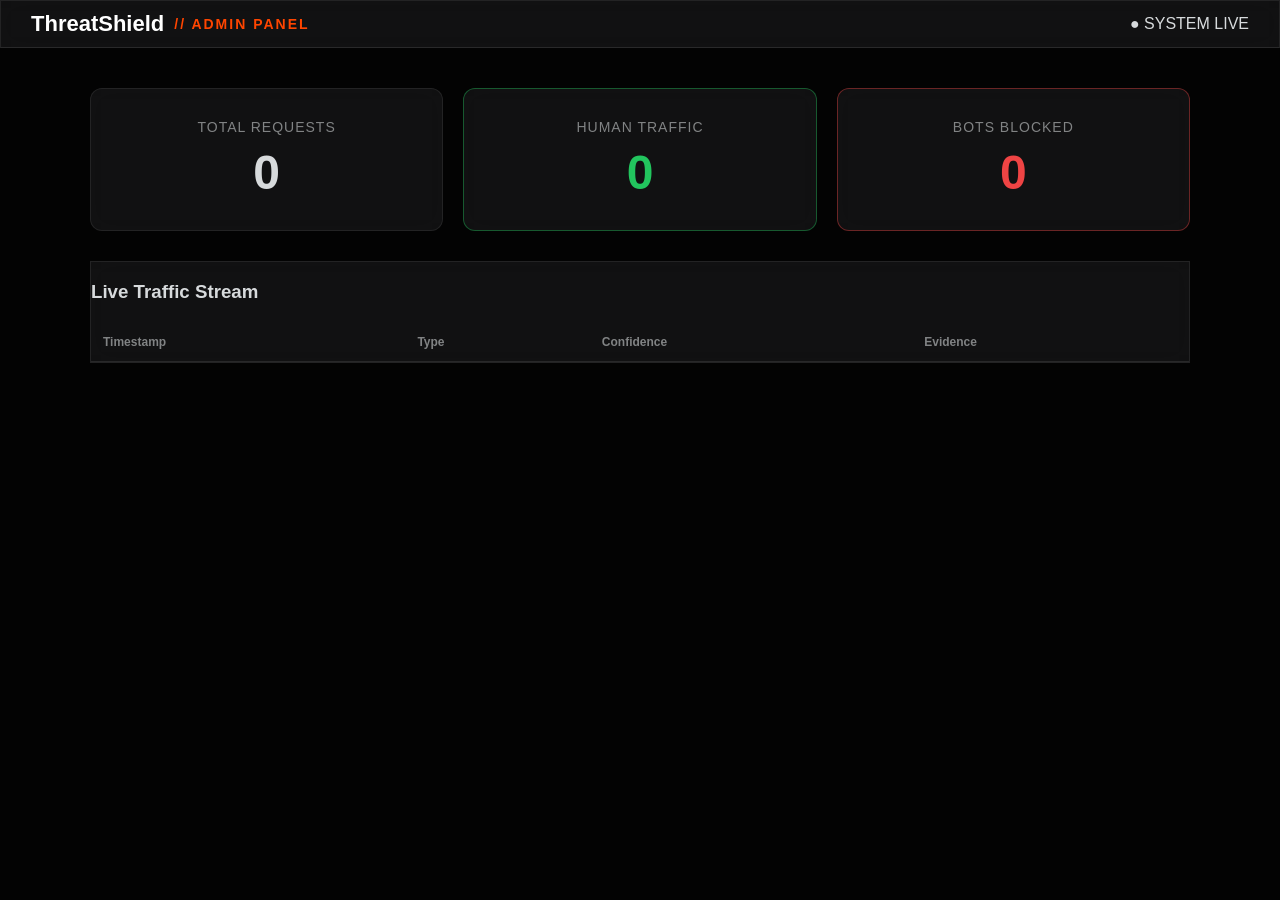
==== llm-azing/frontend/admin.html @ 0bb0c406 "Add files via upload" ====
<!doctype html>
<html lang="en">
  <head>
    <meta charset="UTF-8" />
    <meta name="viewport" content="width=device-width, initial-scale=1.0" />
    <title>ThreatShield Admin | Traffic Monitor</title>
    <link rel="stylesheet" href="style.css" />
  </head>
  <body class="admin-body">
    <nav class="navbar glass-panel">
      <div class="logo">ThreatShield <span>// ADMIN PANEL</span></div>
      <div class="status-indicator">● SYSTEM LIVE</div>
    </nav>

    <div class="admin-container">
      <div class="stats-grid">
        <div class="stat-card glass-panel">
          <div class="stat-label">Total Requests</div>
          <div class="stat-value" id="total-req">0</div>
        </div>
        <div class="stat-card glass-panel border-green">
          <div class="stat-label">Human Traffic</div>
          <div class="stat-value text-green" id="human-req">0</div>
        </div>
        <div class="stat-card glass-panel border-red">
          <div class="stat-label">Bots Blocked</div>
          <div class="stat-value text-red" id="bot-req">0</div>
        </div>
      </div>

      <div class="log-section glass-panel">
        <h3>Live Traffic Stream</h3>
        <table class="log-table">
          <thead>
            <tr>
              <th>Timestamp</th>
              <th>Type</th>
              <th>Confidence</th>
              <th>Evidence</th>
            </tr>
          </thead>
          <tbody id="log-body"></tbody>
        </table>
      </div>
    </div>

    <script>
      async function updateDashboard() {
        try {
          // Use 127.0.0.1 if localhost isn't resolving correctly
          const response = await fetch("http://127.0.0.1:8000/stats");
          if (!response.ok) throw new Error("Backend response not OK");

          const data = await response.json();
          console.log("Stats received:", data); // Check your browser console (F12) for this!

          document.getElementById("total-req").innerText = data.total;
          document.getElementById("human-req").innerText = data.humans;
          document.getElementById("bot-req").innerText = data.bots;

          const tbody = document.getElementById("log-body");
          tbody.innerHTML = "";

          // Show the 10 most recent attacks
          data.history
            .slice(-10)
            .reverse()
            .forEach((entry) => {
              const row = document.createElement("tr");
              const statusClass = entry.is_bot ? "text-red" : "text-green";
              const typeLabel = entry.is_bot ? "🤖 BOT" : "👤 HUMAN";

              row.innerHTML = `
                <td>${entry.time}</td>
                <td class="${statusClass} font-bold">${typeLabel}</td>
                <td>${entry.confidence}%</td>
                <td class="font-mono text-small">${entry.reason}</td>
            `;
              tbody.appendChild(row);
            });
        } catch (e) {
          console.error("Dashboard Sync Error:", e);
          document.getElementById("status-text").innerText =
            "OFFLINE: Check Backend";
        }
      }

      // Auto-refresh every 2 seconds
      setInterval(updateDashboard, 2000);
      updateDashboard();
    </script>
  </body>
</html>
---- llm-azing/frontend/style.css ----
/* Core Styling & Video Background */
body {
  font-family: "Segoe UI", Roboto, Helvetica, Arial, sans-serif;
  margin: 0;
  color: #d7dadc;
  overflow-x: hidden;
  background-color: #030303; /* Fallback */
}

.video-background {
  position: fixed;
  top: 0;
  left: 0;
  width: 100vw;
  height: 100vh;
  z-index: -2;
}
.video-background video {
  width: 100%;
  height: 100%;
  object-fit: cover;
  opacity: 0.6;
}
.video-overlay {
  position: fixed;
  top: 0;
  left: 0;
  width: 100vw;
  height: 100vh;
  background: radial-gradient(
    circle,
    rgba(10, 10, 15, 0.7) 0%,
    rgba(3, 3, 3, 0.95) 100%
  );
  z-index: -1;
}

/* Glassmorphism Classes */
.glass-panel {
  background: rgba(26, 26, 27, 0.65);
  backdrop-filter: blur(12px);
  -webkit-backdrop-filter: blur(12px);
  border: 1px solid rgba(255, 255, 255, 0.08);
}

/* Navbar */
.navbar {
  display: flex;
  justify-content: space-between;
  align-items: center;
  padding: 10px 30px;
  position: sticky;
  top: 0;
  z-index: 100;
  border-bottom: 1px solid rgba(255, 255, 255, 0.1);
}
.logo {
  font-size: 22px;
  font-weight: 800;
  display: flex;
  align-items: center;
  gap: 10px;
  color: #fff;
}
.logo-icon {
  width: 30px;
  height: 30px;
  background: #ff4500;
  border-radius: 50%;
  box-shadow: 0 0 15px #ff4500;
}
.logo span {
  color: #ff4500;
  font-size: 14px;
  font-weight: bold;
  text-transform: uppercase;
  letter-spacing: 2px;
}
.search-bar {
  width: 40%;
  padding: 10px 20px;
  border-radius: 20px;
  border: 1px solid #343536;
  background: rgba(39, 39, 41, 0.8);
  color: white;
  outline: none;
  transition: 0.3s;
}
.search-bar:focus {
  background: #272729;
  border-color: #d7dadc;
  box-shadow: 0 0 15px rgba(255, 255, 255, 0.1);
}
.user-profile {
  background: #ff4500;
  color: white;
  padding: 8px 16px;
  border-radius: 20px;
  font-weight: bold;
  font-size: 14px;
}

/* Layout */
.layout {
  display: flex;
  max-width: 1100px;
  margin: 30px auto;
  gap: 25px;
  padding: 0 20px;
}

/* Main Feed & Posts */
.feed {
  flex-grow: 1;
  display: flex;
  flex-direction: column;
  gap: 15px;
}
.post {
  display: flex;
  border-radius: 6px;
  overflow: hidden;
  transition:
    transform 0.2s,
    box-shadow 0.2s;
}
.post:hover {
  border-color: rgba(255, 255, 255, 0.2);
  transform: translateY(-2px);
  box-shadow: 0 10px 20px rgba(0, 0, 0, 0.5);
}

.vote-column {
  background: rgba(10, 10, 10, 0.4);
  width: 45px;
  padding: 15px 5px;
  display: flex;
  flex-direction: column;
  align-items: center;
  gap: 5px;
  font-weight: bold;
}
.upvote {
  color: #818384;
  cursor: pointer;
  transition: 0.2s;
  font-size: 18px;
}
.upvote:hover {
  color: #ff4500;
  text-shadow: 0 0 10px #ff4500;
}
.downvote {
  color: #818384;
  cursor: pointer;
  transition: 0.2s;
  font-size: 18px;
}
.downvote:hover {
  color: #7193ff;
  text-shadow: 0 0 10px #7193ff;
}
.score {
  font-size: 14px;
  color: #d7dadc;
}

.post-content {
  padding: 15px;
  width: 100%;
}
.post-meta {
  font-size: 12px;
  color: #818384;
  margin-bottom: 8px;
}
.post-title {
  font-size: 20px;
  margin: 0 0 10px 0;
  font-weight: 600;
  color: #fff;
}
.post-snippet {
  font-size: 14px;
  color: #d7dadc;
  line-height: 1.5;
  margin-bottom: 15px;
}

/* Interactive Trap Button */
.load-more-btn {
  background: transparent;
  border: 1px solid #d7dadc;
  color: #d7dadc;
  padding: 8px 16px;
  border-radius: 20px;
  font-weight: bold;
  cursor: pointer;
  transition: 0.3s;
}
.load-more-btn:hover {
  background: #d7dadc;
  color: #1a1a1b;
}
.load-more-btn:disabled {
  background: #ef4444;
  border-color: #ef4444;
  color: white;
  cursor: not-allowed;
  opacity: 0.8;
}

/* Right Sidebar (Telemetry) */
.sidebar {
  width: 320px;
  flex-shrink: 0;
  border-radius: 6px;
  padding: 20px;
  height: fit-content;
  position: sticky;
  top: 80px;
  box-shadow: 0 10px 30px rgba(0, 0, 0, 0.5);
}
.sidebar-header {
  font-size: 16px;
  font-weight: bold;
  color: #fff;
  margin-bottom: 5px;
}
.sidebar-desc {
  font-size: 12px;
  color: #818384;
  margin-bottom: 20px;
  border-bottom: 1px solid rgba(255, 255, 255, 0.1);
  padding-bottom: 15px;
}

.metric-box {
  display: flex;
  justify-content: space-between;
  background: rgba(0, 0, 0, 0.3);
  padding: 10px;
  border-radius: 4px;
  margin-bottom: 8px;
  border: 1px solid rgba(255, 255, 255, 0.05);
}
.metric-label {
  font-size: 13px;
  color: #818384;
}
.metric-value {
  font-size: 13px;
  font-weight: bold;
  color: #38bdf8;
  font-family: monospace;
}

.status-box {
  margin-top: 20px;
  padding: 15px;
  border-radius: 4px;
  background: rgba(0, 0, 0, 0.5);
  text-align: center;
  border: 1px solid #38bdf8;
  box-shadow: inset 0 0 15px rgba(56, 189, 248, 0.1);
  transition: 0.3s;
}
#status-text {
  font-size: 15px;
  font-weight: bold;
  color: #38bdf8;
}

/* Entrance Animation */
.slide-up {
  animation: slideUp 0.6s cubic-bezier(0.16, 1, 0.3, 1) forwards;
  opacity: 0;
  transform: translateY(20px);
}
@keyframes slideUp {
  to {
    opacity: 1;
    transform: translateY(0);
  }
}

/* =========================================
   NEW FEATURE: Live HUD Tracker
   ========================================= */
#live-tracker {
  position: fixed;
  top: 20px;
  right: 20px;
  z-index: 9999;
  padding: 15px;
  border-radius: 8px;
  font-family: "Courier New", Courier, monospace;
  font-size: 13px;
  color: #94a3b8;
  pointer-events: none;
  border: 1px solid rgba(239, 68, 68, 0.3);
  box-shadow: 0 0 20px rgba(239, 68, 68, 0.1);
}

.hud-title {
  color: #ef4444;
  font-weight: bold;
  margin-bottom: 8px;
  letter-spacing: 1px;
  animation: pulseRecording 1.5s infinite;
}

.hud-data {
  margin-bottom: 4px;
}
.hud-data span {
  color: #38bdf8;
  font-weight: bold;
}

@keyframes pulseRecording {
  0% {
    opacity: 1;
    text-shadow: 0 0 10px rgba(239, 68, 68, 0.8);
  }
  50% {
    opacity: 0.5;
    text-shadow: none;
  }
  100% {
    opacity: 1;
    text-shadow: 0 0 10px rgba(239, 68, 68, 0.8);
  }
}
/* Admin Dashboard Specifics */
.admin-container {
  max-width: 1100px;
  margin: 40px auto;
  padding: 0 20px;
}
.stats-grid {
  display: grid;
  grid-template-columns: repeat(3, 1fr);
  gap: 20px;
  margin-bottom: 30px;
}
.stat-card {
  padding: 30px;
  text-align: center;
  border-radius: 12px;
}
.stat-label {
  color: #818384;
  font-size: 14px;
  text-transform: uppercase;
  letter-spacing: 1px;
}
.stat-value {
  font-size: 48px;
  font-weight: 800;
  margin-top: 10px;
}

.log-table {
  width: 100%;
  border-collapse: collapse;
  margin-top: 20px;
}
.log-table th {
  text-align: left;
  padding: 12px;
  border-bottom: 1px solid rgba(255, 255, 255, 0.1);
  color: #818384;
  font-size: 12px;
}
.log-table td {
  padding: 12px;
  border-bottom: 1px solid rgba(255, 255, 255, 0.05);
  font-size: 14px;
}

.text-green {
  color: #22c55e !important;
}
.text-red {
  color: #ef4444 !important;
}
.border-green {
  border-color: rgba(34, 197, 94, 0.4) !important;
}
.border-red {
  border-color: rgba(239, 68, 68, 0.4) !important;
}
.font-bold {
  font-weight: bold;
}
.text-small {
  font-size: 11px;
  color: #94a3b8;
}
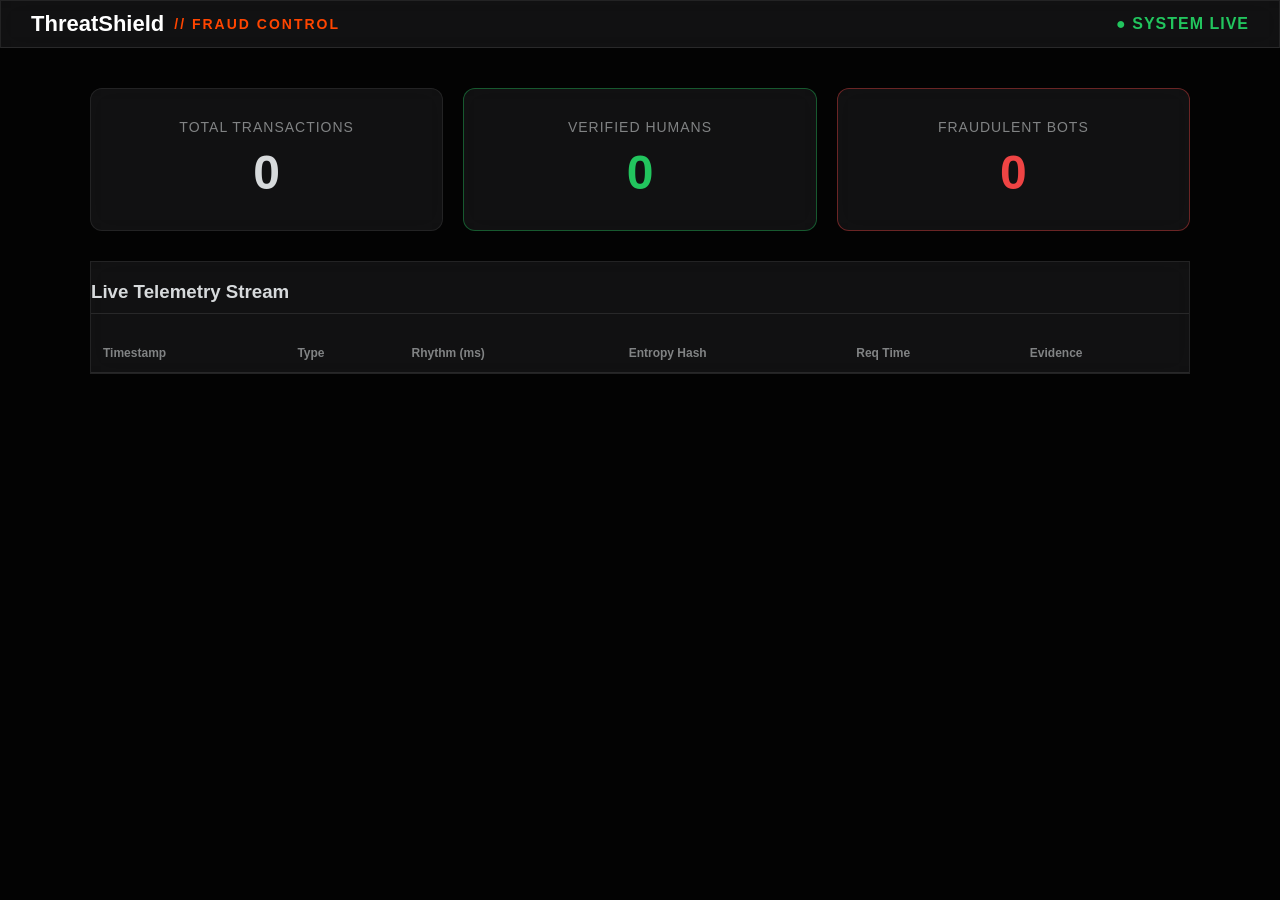
==== commit 5e5b9c1d: "Add files via upload" ====
--- a/llm-azing/frontend/admin.html
+++ b/llm-azing/frontend/admin.html
@@ -3,39 +3,41 @@
   <head>
     <meta charset="UTF-8" />
     <meta name="viewport" content="width=device-width, initial-scale=1.0" />
-    <title>ThreatShield Admin | Traffic Monitor</title>
+    <title>ThreatShield Admin | Fraud Monitor</title>
     <link rel="stylesheet" href="style.css" />
   </head>
   <body class="admin-body">
     <nav class="navbar glass-panel">
-      <div class="logo">ThreatShield <span>// ADMIN PANEL</span></div>
-      <div class="status-indicator">● SYSTEM LIVE</div>
+      <div class="logo">ThreatShield <span>// FRAUD CONTROL</span></div>
+      <div class="status-indicator" style="color:#22c55e; font-weight:bold; letter-spacing:1px;">● SYSTEM LIVE</div>
     </nav>
 
     <div class="admin-container">
       <div class="stats-grid">
         <div class="stat-card glass-panel">
-          <div class="stat-label">Total Requests</div>
+          <div class="stat-label">Total Transactions</div>
           <div class="stat-value" id="total-req">0</div>
         </div>
         <div class="stat-card glass-panel border-green">
-          <div class="stat-label">Human Traffic</div>
+          <div class="stat-label">Verified Humans</div>
           <div class="stat-value text-green" id="human-req">0</div>
         </div>
         <div class="stat-card glass-panel border-red">
-          <div class="stat-label">Bots Blocked</div>
+          <div class="stat-label">Fraudulent Bots</div>
           <div class="stat-value text-red" id="bot-req">0</div>
         </div>
       </div>
 
       <div class="log-section glass-panel">
-        <h3>Live Traffic Stream</h3>
+        <h3 style="border-bottom: 1px solid rgba(255,255,255,0.1); padding-bottom:10px;">Live Telemetry Stream</h3>
         <table class="log-table">
           <thead>
             <tr>
               <th>Timestamp</th>
               <th>Type</th>
-              <th>Confidence</th>
+              <th>Rhythm (ms)</th>
+              <th>Entropy Hash</th>
+              <th>Req Time</th>
               <th>Evidence</th>
             </tr>
           </thead>
@@ -47,47 +49,45 @@
     <script>
       async function updateDashboard() {
         try {
-          // Use 127.0.0.1 if localhost isn't resolving correctly
-          const response = await fetch("http://127.0.0.1:8000/stats");
-          if (!response.ok) throw new Error("Backend response not OK");
+            const response = await fetch('http://127.0.0.1:8000/stats');
+            if (!response.ok) throw new Error('Backend response not OK');
+            
+            const data = await response.json();
 
-          const data = await response.json();
-          console.log("Stats received:", data); // Check your browser console (F12) for this!
+            document.getElementById('total-req').innerText = data.total;
+            document.getElementById('human-req').innerText = data.humans;
+            document.getElementById('bot-req').innerText = data.bots;
 
-          document.getElementById("total-req").innerText = data.total;
-          document.getElementById("human-req").innerText = data.humans;
-          document.getElementById("bot-req").innerText = data.bots;
+            const tbody = document.getElementById('log-body');
+            tbody.innerHTML = ''; 
 
-          const tbody = document.getElementById("log-body");
-          tbody.innerHTML = "";
-
-          // Show the 10 most recent attacks
-          data.history
-            .slice(-10)
-            .reverse()
-            .forEach((entry) => {
-              const row = document.createElement("tr");
-              const statusClass = entry.is_bot ? "text-red" : "text-green";
-              const typeLabel = entry.is_bot ? "🤖 BOT" : "👤 HUMAN";
-
-              row.innerHTML = `
-                <td>${entry.time}</td>
-                <td class="${statusClass} font-bold">${typeLabel}</td>
-                <td>${entry.confidence}%</td>
-                <td class="font-mono text-small">${entry.reason}</td>
-            `;
-              tbody.appendChild(row);
+            data.history.slice(-10).reverse().forEach(entry => {
+                const row = document.createElement('tr');
+                const statusClass = entry.is_bot ? 'text-red' : 'text-green';
+                const typeLabel = entry.is_bot ? '🤖 BOT' : '👤 HUMAN';
+                
+                // Safely handle missing data if old logs exist
+                const rhythm = entry.typingRhythm ? Math.round(entry.typingRhythm) : 'N/A';
+                const entropy = entry.browserEntropy ? entry.browserEntropy : 'N/A';
+                const reqTime = entry.requestTiming ? entry.requestTiming + 'ms' : 'N/A';
+                
+                row.innerHTML = `
+                    <td>${entry.time}</td>
+                    <td class="${statusClass} font-bold">${typeLabel}</td>
+                    <td style="color:#fbbf24">${rhythm}</td>
+                    <td style="color:#a855f7; font-family:monospace;">${entropy}</td>
+                    <td>${reqTime}</td>
+                    <td class="font-mono text-small">${entry.reason}</td>
+                `;
+                tbody.appendChild(row);
             });
         } catch (e) {
-          console.error("Dashboard Sync Error:", e);
-          document.getElementById("status-text").innerText =
-            "OFFLINE: Check Backend";
+            console.error("Dashboard Sync Error:", e);
         }
       }
 
-      // Auto-refresh every 2 seconds
       setInterval(updateDashboard, 2000);
       updateDashboard();
     </script>
   </body>
-</html>
+</html>
--- a/llm-azing/frontend/style.css
+++ b/llm-azing/frontend/style.css
@@ -1,3 +1,69 @@
+/* Admin Dashboard Specifics */
+.admin-container {
+  max-width: 1100px;
+  margin: 40px auto;
+  padding: 0 20px;
+}
+.stats-grid {
+  display: grid;
+  grid-template-columns: repeat(3, 1fr);
+  gap: 20px;
+  margin-bottom: 30px;
+}
+.stat-card {
+  padding: 30px;
+  text-align: center;
+  border-radius: 12px;
+}
+.stat-label {
+  color: #818384;
+  font-size: 14px;
+  text-transform: uppercase;
+  letter-spacing: 1px;
+}
+.stat-value {
+  font-size: 48px;
+  font-weight: 800;
+  margin-top: 10px;
+}
+
+.log-table {
+  width: 100%;
+  border-collapse: collapse;
+  margin-top: 20px;
+}
+.log-table th {
+  text-align: left;
+  padding: 12px;
+  border-bottom: 1px solid rgba(255, 255, 255, 0.1);
+  color: #818384;
+  font-size: 12px;
+}
+.log-table td {
+  padding: 12px;
+  border-bottom: 1px solid rgba(255, 255, 255, 0.05);
+  font-size: 14px;
+}
+
+.text-green {
+  color: #22c55e !important;
+}
+.text-red {
+  color: #ef4444 !important;
+}
+.border-green {
+  border-color: rgba(34, 197, 94, 0.4) !important;
+}
+.border-red {
+  border-color: rgba(239, 68, 68, 0.4) !important;
+}
+.font-bold {
+  font-weight: bold;
+}
+.text-small {
+  font-size: 11px;
+  color: #94a3b8;
+}
 /* Core Styling & Video Background */
 body {
   font-family: "Segoe UI", Roboto, Helvetica, Arial, sans-serif;
@@ -332,69 +398,3 @@
     text-shadow: 0 0 10px rgba(239, 68, 68, 0.8);
   }
 }
-/* Admin Dashboard Specifics */
-.admin-container {
-  max-width: 1100px;
-  margin: 40px auto;
-  padding: 0 20px;
-}
-.stats-grid {
-  display: grid;
-  grid-template-columns: repeat(3, 1fr);
-  gap: 20px;
-  margin-bottom: 30px;
-}
-.stat-card {
-  padding: 30px;
-  text-align: center;
-  border-radius: 12px;
-}
-.stat-label {
-  color: #818384;
-  font-size: 14px;
-  text-transform: uppercase;
-  letter-spacing: 1px;
-}
-.stat-value {
-  font-size: 48px;
-  font-weight: 800;
-  margin-top: 10px;
-}
-
-.log-table {
-  width: 100%;
-  border-collapse: collapse;
-  margin-top: 20px;
-}
-.log-table th {
-  text-align: left;
-  padding: 12px;
-  border-bottom: 1px solid rgba(255, 255, 255, 0.1);
-  color: #818384;
-  font-size: 12px;
-}
-.log-table td {
-  padding: 12px;
-  border-bottom: 1px solid rgba(255, 255, 255, 0.05);
-  font-size: 14px;
-}
-
-.text-green {
-  color: #22c55e !important;
-}
-.text-red {
-  color: #ef4444 !important;
-}
-.border-green {
-  border-color: rgba(34, 197, 94, 0.4) !important;
-}
-.border-red {
-  border-color: rgba(239, 68, 68, 0.4) !important;
-}
-.font-bold {
-  font-weight: bold;
-}
-.text-small {
-  font-size: 11px;
-  color: #94a3b8;
-}
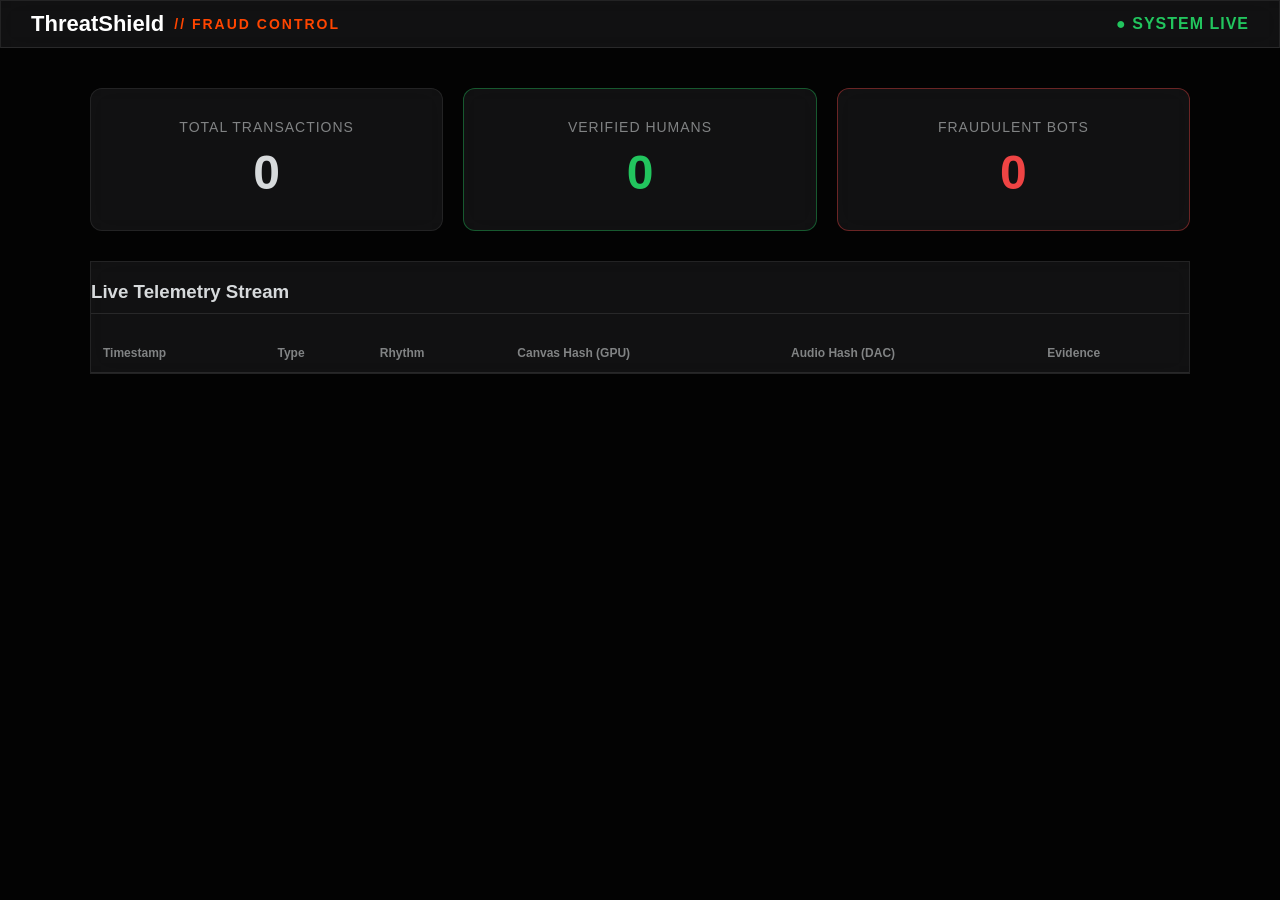
==== commit 06524248: "Add files via upload" ====
--- a/llm-azing/frontend/admin.html
+++ b/llm-azing/frontend/admin.html
@@ -35,9 +35,9 @@
             <tr>
               <th>Timestamp</th>
               <th>Type</th>
-              <th>Rhythm (ms)</th>
-              <th>Entropy Hash</th>
-              <th>Req Time</th>
+              <th>Rhythm</th>
+              <th>Canvas Hash (GPU)</th>
+              <th>Audio Hash (DAC)</th>
               <th>Evidence</th>
             </tr>
           </thead>
@@ -66,17 +66,20 @@
                 const statusClass = entry.is_bot ? 'text-red' : 'text-green';
                 const typeLabel = entry.is_bot ? '🤖 BOT' : '👤 HUMAN';
                 
-                // Safely handle missing data if old logs exist
-                const rhythm = entry.typingRhythm ? Math.round(entry.typingRhythm) : 'N/A';
-                const entropy = entry.browserEntropy ? entry.browserEntropy : 'N/A';
-                const reqTime = entry.requestTiming ? entry.requestTiming + 'ms' : 'N/A';
+                const rhythm = entry.typingRhythm ? Math.round(entry.typingRhythm) + 'ms' : '0ms';
+                const canvas = entry.canvasHash ? entry.canvasHash : 'N/A';
+                const audio = entry.audioHash ? entry.audioHash : 'N/A';
                 
+                // Highlight anomalies in red
+                const canvasStyle = canvas === 999999999 ? "color:#ef4444; font-weight:bold;" : "color:#38bdf8;";
+                const audioStyle = audio === 888888888 ? "color:#ef4444; font-weight:bold;" : "color:#a855f7;";
+
                 row.innerHTML = `
                     <td>${entry.time}</td>
                     <td class="${statusClass} font-bold">${typeLabel}</td>
                     <td style="color:#fbbf24">${rhythm}</td>
-                    <td style="color:#a855f7; font-family:monospace;">${entropy}</td>
-                    <td>${reqTime}</td>
+                    <td style="${canvasStyle} font-family:monospace;">${canvas}</td>
+                    <td style="${audioStyle} font-family:monospace;">${audio}</td>
                     <td class="font-mono text-small">${entry.reason}</td>
                 `;
                 tbody.appendChild(row);
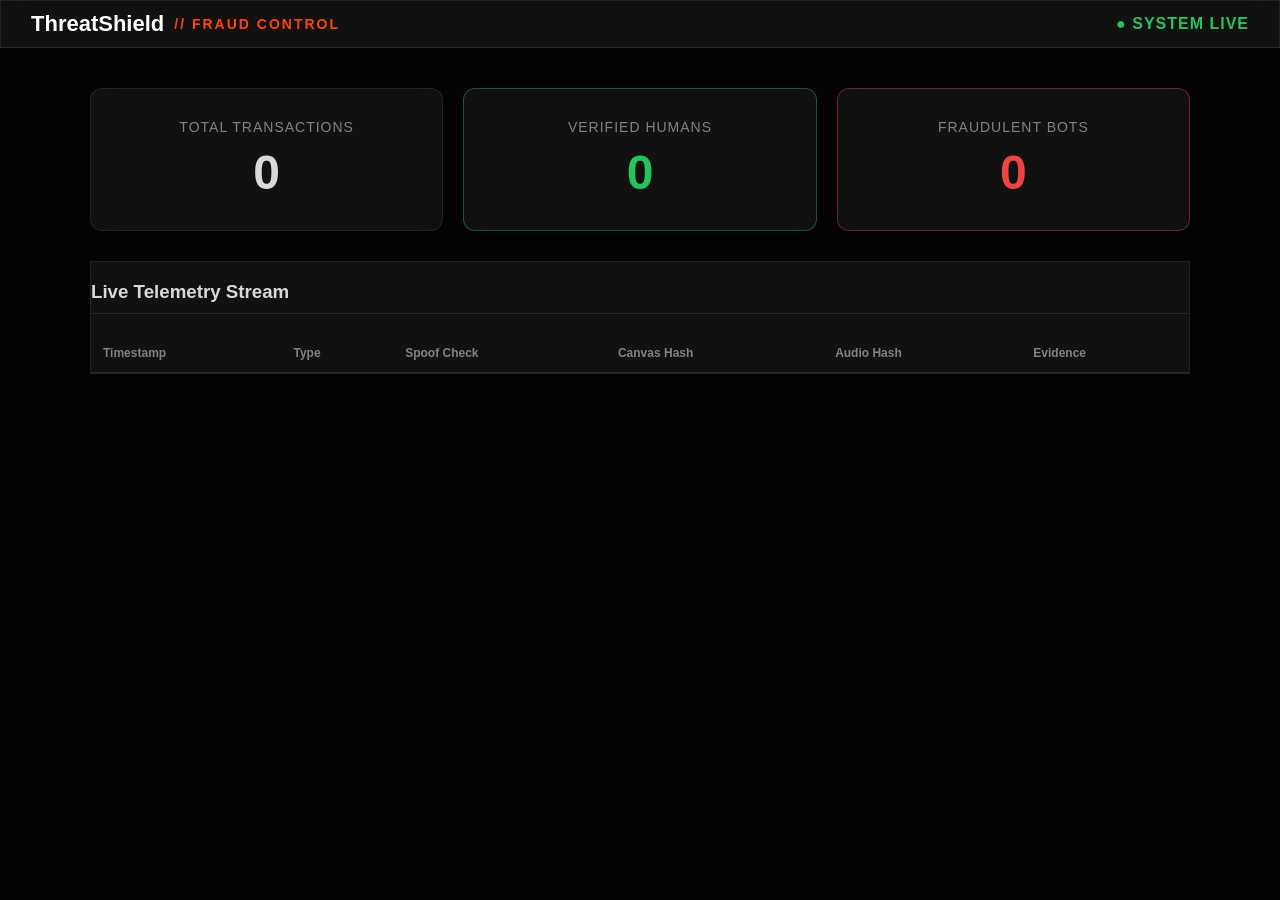
==== commit bece3b4a: "Add files via upload" ====
--- a/llm-azing/frontend/admin.html
+++ b/llm-azing/frontend/admin.html
@@ -35,9 +35,9 @@
             <tr>
               <th>Timestamp</th>
               <th>Type</th>
-              <th>Rhythm</th>
-              <th>Canvas Hash (GPU)</th>
-              <th>Audio Hash (DAC)</th>
+              <th>Spoof Check</th>
+              <th>Canvas Hash</th>
+              <th>Audio Hash</th>
               <th>Evidence</th>
             </tr>
           </thead>
@@ -66,18 +66,17 @@
                 const statusClass = entry.is_bot ? 'text-red' : 'text-green';
                 const typeLabel = entry.is_bot ? '🤖 BOT' : '👤 HUMAN';
                 
-                const rhythm = entry.typingRhythm ? Math.round(entry.typingRhythm) + 'ms' : '0ms';
+                const spoofStatus = entry.hardwareMismatch ? '<span style="color:#ef4444; font-weight:bold;">DETECTED</span>' : '<span style="color:#22c55e;">CLEAN</span>';
                 const canvas = entry.canvasHash ? entry.canvasHash : 'N/A';
                 const audio = entry.audioHash ? entry.audioHash : 'N/A';
                 
-                // Highlight anomalies in red
                 const canvasStyle = canvas === 999999999 ? "color:#ef4444; font-weight:bold;" : "color:#38bdf8;";
                 const audioStyle = audio === 888888888 ? "color:#ef4444; font-weight:bold;" : "color:#a855f7;";
 
                 row.innerHTML = `
                     <td>${entry.time}</td>
                     <td class="${statusClass} font-bold">${typeLabel}</td>
-                    <td style="color:#fbbf24">${rhythm}</td>
+                    <td>${spoofStatus}</td>
                     <td style="${canvasStyle} font-family:monospace;">${canvas}</td>
                     <td style="${audioStyle} font-family:monospace;">${audio}</td>
                     <td class="font-mono text-small">${entry.reason}</td>
